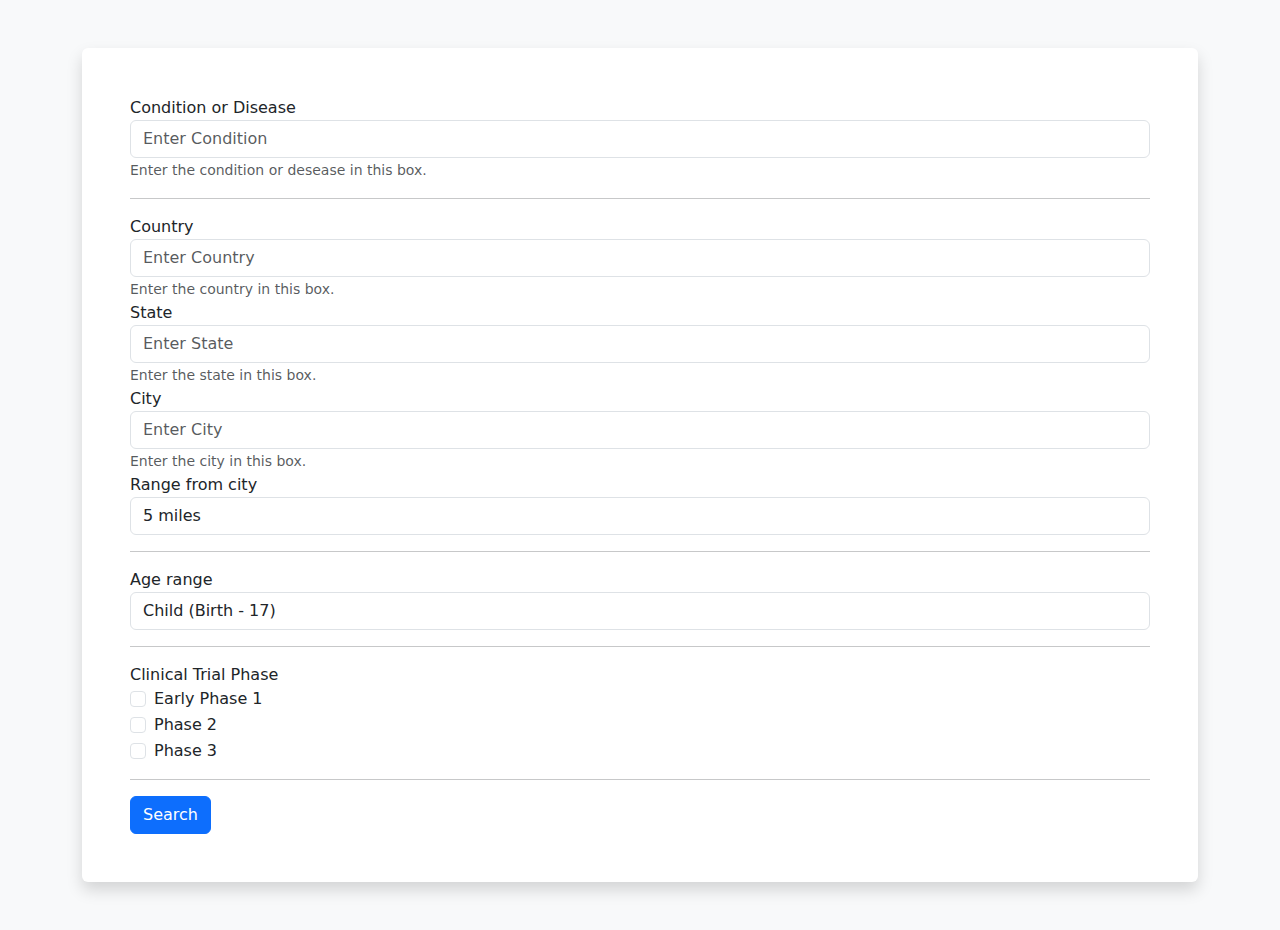
==== index.html @ 877302e4 "index.html : Initial form created with the following textbox: condition, country, state, city, range" ====
<!DOCTYPE html>
<html lang="en">

  <head>
    
    <!-- Meta Tag -->
    <meta charset="UTF-8">
    <meta name="viewport" content="width=device-width, initial-scale=1.0">
    <meta http-equiv="X-UA-Compatible" content="IE=edge">
    
    <!-- SEO -->
    <meta name="description" content="150 words">
    <meta name="author" content="FindMyClinicalTrial">
    <meta name="url" content="https://findmyclinicaltrial.org/">
    <meta name="copyright" content="FindMyClinicalTrial">
    <meta name="robots" content="index,follow">
      
    <title>FindMyClinicalTrial</title>

    <link rel="stylesheet" href="https://cdn.jsdelivr.net/npm/bootstrap@5.3.0-alpha1/dist/css/bootstrap.min.css">
    <link rel="stylesheet" href="assets/css/style.css">

    </head>
    <body class="bg-light">
        <div class="container">
            <div class="shadow p-5 mt-5 mb-5 bg-white rounded">
                <form id="searchForm">
                    <div class="form-group">
                        <label for="conditionSearch">Condition or Disease</label>
                        <input type="text" class="form-control" id="conditionSearch" aria-describedby="conditionHelp" placeholder="Enter Condition">
                        <small id="conditionHelp" class="form-text text-muted">Enter the condition or desease in this box.</small>
                    </div>
                    <hr>
                    <div class="form-group">
                        <label for="countryFilter">Country</label>
                        <input type="text" class="form-control" id="countryFilter" aria-describedby="countryHelp" placeholder="Enter Country">
                        <small id="countryHelp" class="form-text text-muted">Enter the country in this box.</small>
                    </div>
                    <div class="form-group">
                        <label for="stateFilter">State</label>
                        <input type="text" class="form-control" id="stateFilter" aria-describedby="stateHelp" placeholder="Enter State">
                        <small istateHelp" class="form-text text-muted">Enter the state in this box.</small>
                    </div>
                    <div class="form-group">
                        <label for="cityFilter">City</label>
                        <input type="text" class="form-control" id="cityFilter" aria-describedby="cityHelp" placeholder="Enter City">
                        <small id="cityHelp" class="form-text text-muted">Enter the city in this box.</small>
                    </div>
                    <div class="form-group">
                        <label for="rangeFromCity">Range from city</label>
                        <select class="form-control" id="rangeFromCity">
                            <option value="5">5 miles</option>
                            <option value="10">10 miles</option>
                            <option value="50">50 miles</option>
                            <option value="75">75 miles</option>
                            <option value="100">100 miles</option>
                        </select>
                    </div>
                    <hr>
                    <div class="form-group">
                        <label for="ageRange">Age range</label>
                        <select class="form-control" id="ageRange">
                            <option value="0-17">Child (Birth - 17)</option>
                            <option value="18-64">Adult (18 - 64)</option>
                            <option value="65-120">Older Adults (65+)</option>
                        </select>
                    </div>
                    <hr>
                    <div class="form-group">
                        Clinical Trial Phase
                        <div class="form-check">
                            <input class="form-check-input" type="checkbox" value="phase1" id="phase1">
                            <label class="form-check-label" for="phase1">
                                Early Phase 1
                            </label>
                        </div>
                        <div class="form-check">
                            <input class="form-check-input" type="checkbox" value="phase2" id="phase2">
                            <label class="form-check-label" for="phase2">
                                Phase 2
                            </label>
                        </div>
                        <div class="form-check">
                            <input class="form-check-input" type="checkbox" value="phase3" id="phase3">
                            <label class="form-check-label" for="phase3">
                                Phase 3
                            </label>
                        </div>
                    </div>
                    <hr>
                    <button type="submit" class="btn btn-primary">Search</button>
                  </form>
            </div>
        </div>

        <script src="https://cdn.jsdelivr.net/npm/bootstrap@5.3.0-alpha1/dist/js/bootstrap.bundle.min.js"></script>
        <script src="script.js"></script>

    </body>
</html>
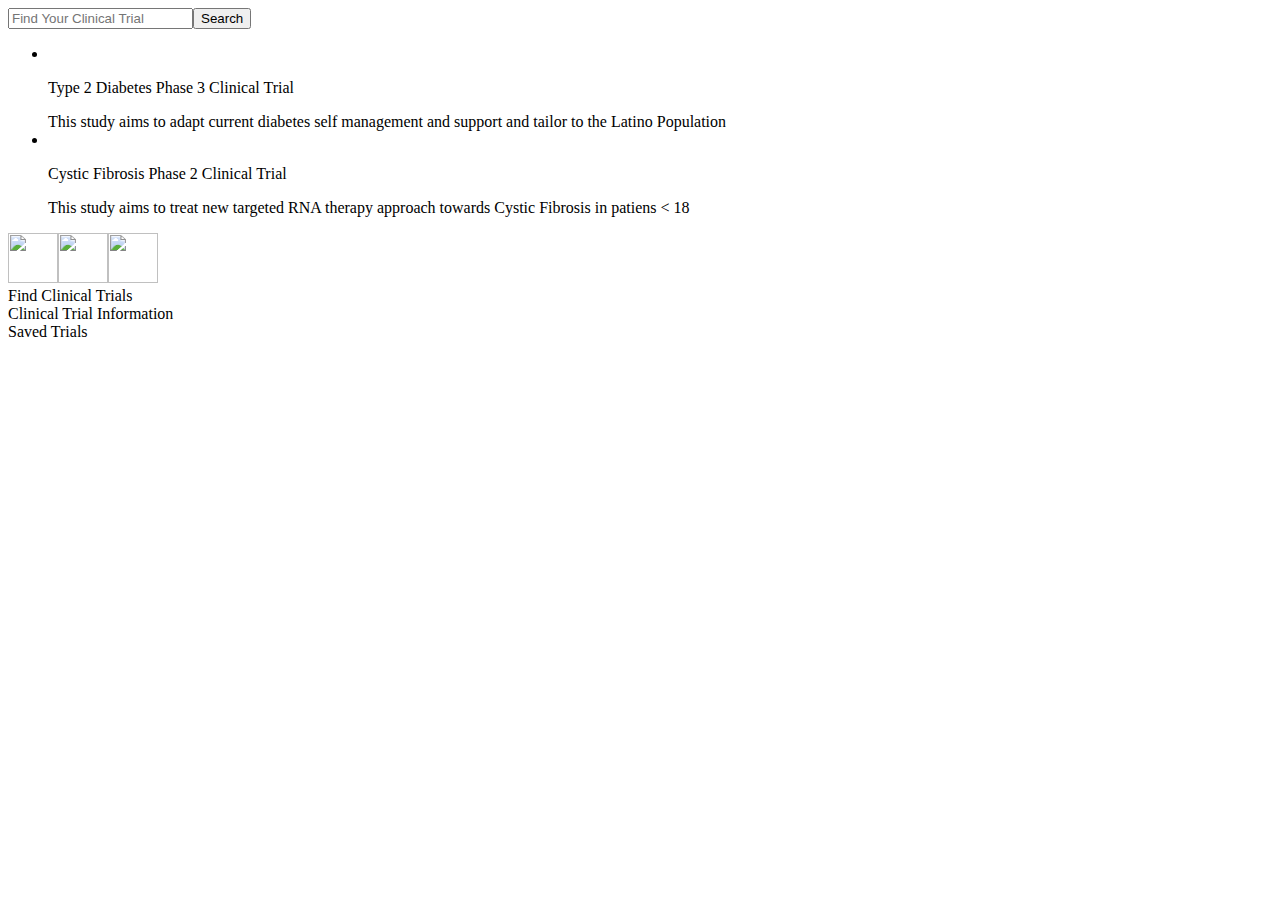
==== commit c617b8bd: "Add files via upload" ====
--- a/index.html
+++ b/index.html
@@ -1,100 +1,50 @@
-<!DOCTYPE html>
-<html lang="en">
-
-  <head>
-    
-    <!-- Meta Tag -->
-    <meta charset="UTF-8">
-    <meta name="viewport" content="width=device-width, initial-scale=1.0">
-    <meta http-equiv="X-UA-Compatible" content="IE=edge">
-    
-    <!-- SEO -->
-    <meta name="description" content="150 words">
-    <meta name="author" content="FindMyClinicalTrial">
-    <meta name="url" content="https://findmyclinicaltrial.org/">
-    <meta name="copyright" content="FindMyClinicalTrial">
-    <meta name="robots" content="index,follow">
-      
-    <title>FindMyClinicalTrial</title>
-
-    <link rel="stylesheet" href="https://cdn.jsdelivr.net/npm/bootstrap@5.3.0-alpha1/dist/css/bootstrap.min.css">
-    <link rel="stylesheet" href="assets/css/style.css">
-
-    </head>
-    <body class="bg-light">
-        <div class="container">
-            <div class="shadow p-5 mt-5 mb-5 bg-white rounded">
-                <form id="searchForm">
-                    <div class="form-group">
-                        <label for="conditionSearch">Condition or Disease</label>
-                        <input type="text" class="form-control" id="conditionSearch" aria-describedby="conditionHelp" placeholder="Enter Condition">
-                        <small id="conditionHelp" class="form-text text-muted">Enter the condition or desease in this box.</small>
-                    </div>
-                    <hr>
-                    <div class="form-group">
-                        <label for="countryFilter">Country</label>
-                        <input type="text" class="form-control" id="countryFilter" aria-describedby="countryHelp" placeholder="Enter Country">
-                        <small id="countryHelp" class="form-text text-muted">Enter the country in this box.</small>
-                    </div>
-                    <div class="form-group">
-                        <label for="stateFilter">State</label>
-                        <input type="text" class="form-control" id="stateFilter" aria-describedby="stateHelp" placeholder="Enter State">
-                        <small istateHelp" class="form-text text-muted">Enter the state in this box.</small>
-                    </div>
-                    <div class="form-group">
-                        <label for="cityFilter">City</label>
-                        <input type="text" class="form-control" id="cityFilter" aria-describedby="cityHelp" placeholder="Enter City">
-                        <small id="cityHelp" class="form-text text-muted">Enter the city in this box.</small>
-                    </div>
-                    <div class="form-group">
-                        <label for="rangeFromCity">Range from city</label>
-                        <select class="form-control" id="rangeFromCity">
-                            <option value="5">5 miles</option>
-                            <option value="10">10 miles</option>
-                            <option value="50">50 miles</option>
-                            <option value="75">75 miles</option>
-                            <option value="100">100 miles</option>
-                        </select>
-                    </div>
-                    <hr>
-                    <div class="form-group">
-                        <label for="ageRange">Age range</label>
-                        <select class="form-control" id="ageRange">
-                            <option value="0-17">Child (Birth - 17)</option>
-                            <option value="18-64">Adult (18 - 64)</option>
-                            <option value="65-120">Older Adults (65+)</option>
-                        </select>
-                    </div>
-                    <hr>
-                    <div class="form-group">
-                        Clinical Trial Phase
-                        <div class="form-check">
-                            <input class="form-check-input" type="checkbox" value="phase1" id="phase1">
-                            <label class="form-check-label" for="phase1">
-                                Early Phase 1
-                            </label>
-                        </div>
-                        <div class="form-check">
-                            <input class="form-check-input" type="checkbox" value="phase2" id="phase2">
-                            <label class="form-check-label" for="phase2">
-                                Phase 2
-                            </label>
-                        </div>
-                        <div class="form-check">
-                            <input class="form-check-input" type="checkbox" value="phase3" id="phase3">
-                            <label class="form-check-label" for="phase3">
-                                Phase 3
-                            </label>
-                        </div>
-                    </div>
-                    <hr>
-                    <button type="submit" class="btn btn-primary">Search</button>
-                  </form>
-            </div>
+<!DOCTYPE html><!--  This site was created in Webflow. https://www.webflow.com  -->
+<!--  Last Published: Sun Jun 25 2023 19:03:52 GMT+0000 (Coordinated Universal Time)  -->
+<html data-wf-page="648f4435dc2a09b635c73d99" data-wf-site="648f4435dc2a09b635c73d93">
+<head>
+  <meta charset="utf-8">
+  <title>FindMyClinicalTrial UI</title>
+  <meta content="width=device-width, initial-scale=1" name="viewport">
+  <meta content="Webflow" name="generator">
+  <link href="css/normalize.css" rel="stylesheet" type="text/css">
+  <link href="css/webflow.css" rel="stylesheet" type="text/css">
+  <link href="css/findmyclinicaltrial-ui-a6b2c1.webflow.css" rel="stylesheet" type="text/css">
+  <script type="text/javascript">!function(o,c){var n=c.documentElement,t=" w-mod-";n.className+=t+"js",("ontouchstart"in o||o.DocumentTouch&&c instanceof DocumentTouch)&&(n.className+=t+"touch")}(window,document);</script>
+  <link href="images/favicon.ico" rel="shortcut icon" type="image/x-icon">
+  <link href="images/webclip.png" rel="apple-touch-icon">
+</head>
+<body class="body">
+  <div class="w-layout-blockcontainer w-container">
+    <form action="/search" class="search w-form"><input type="search" class="w-input" maxlength="256" name="query" placeholder="Find Your Clinical Trial" id="search" required=""><input type="submit" value="Search" class="search-button w-button"></form>
+  </div>
+  <div class="w-layout-blockcontainer container w-container">
+    <section class="features-list wf-section">
+      <div class="container-2">
+        <div class="features-wrapper-two">
+          <ul role="list" class="features-right w-list-unstyled">
+            <li class="features-block-two"><img src="images/Screen-Shot-2023-06-25-at-8.12.23-PM.png" loading="lazy" width="1000" sizes="80px" srcset="images/Screen-Shot-2023-06-25-at-8.12.23-PM-p-500.png 500w, images/Screen-Shot-2023-06-25-at-8.12.23-PM.png 594w" alt="" class="features-image">
+              <p>Type 2 Diabetes Phase 3 Clinical Trial</p>
+              <div>This study aims to adapt current diabetes self management and support and tailor to the Latino Population</div>
+            </li>
+            <li class="features-block-two"><img src="images/Screen-Shot-2023-06-25-at-8.12.28-PM.png" loading="lazy" sizes="80px" srcset="images/Screen-Shot-2023-06-25-at-8.12.28-PM-p-500.png 500w, images/Screen-Shot-2023-06-25-at-8.12.28-PM.png 590w" alt="" class="features-image">
+              <p>Cystic Fibrosis Phase 2 Clinical Trial</p>
+              <div>This study aims to treat new targeted RNA therapy approach towards Cystic Fibrosis in patiens &lt; 18</div>
+            </li>
+          </ul>
         </div>
-
-        <script src="https://cdn.jsdelivr.net/npm/bootstrap@5.3.0-alpha1/dist/js/bootstrap.bundle.min.js"></script>
-        <script src="script.js"></script>
-
-    </body>
+      </div>
+    </section>
+  </div>
+  <div class="w-layout-blockcontainer w-container">
+    <section class="section wf-section">
+      <div class="w-layout-grid grid"><img src="images/1200px-VisualEditor_-_Icon_-_Search-big_-_white.svg.png" loading="lazy" width="50" height="50" srcset="images/1200px-VisualEditor_-_Icon_-_Search-big_-_white.svg-p-500.png 500w, images/1200px-VisualEditor_-_Icon_-_Search-big_-_white.svg-p-800.png 800w, images/1200px-VisualEditor_-_Icon_-_Search-big_-_white.svg-p-1080.png 1080w, images/1200px-VisualEditor_-_Icon_-_Search-big_-_white.svg.png 1200w" sizes="50px" id="w-node-fa4e4db7-881f-29a4-9670-2dc91b2c50c6-35c73d99" alt=""><img src="images/1200px-Question_mark_white_icon.svg.png" loading="lazy" width="50" height="50" srcset="images/1200px-Question_mark_white_icon.svg-p-500.png 500w, images/1200px-Question_mark_white_icon.svg-p-800.png 800w, images/1200px-Question_mark_white_icon.svg-p-1080.png 1080w, images/1200px-Question_mark_white_icon.svg.png 1200w" sizes="50px" id="w-node-ea7af3fb-4743-163b-35ce-c33c2ea14bd8-35c73d99" alt=""><img src="images/440px-Plan_icon_WHITE-01.svg.png" loading="lazy" width="50" height="50" id="w-node-bfbe95bb-b779-dd5f-c9a1-d8d949efc07d-35c73d99" alt="">
+        <div id="w-node-_8eb0c772-9b5c-9139-14e9-c18096aa78fc-35c73d99" class="text-block">Find Clinical Trials</div>
+        <div id="w-node-_7c5d76cf-7271-bea3-256c-4b0b88ebb0f8-35c73d99" class="text-block-2">Clinical Trial Information</div>
+        <div id="w-node-aad2af3b-f26c-0b6a-3003-fd696555c285-35c73d99" class="text-block-3">Saved Trials</div>
+      </div>
+    </section>
+  </div>
+  <script src="https://d3e54v103j8qbb.cloudfront.net/js/jquery-3.5.1.min.dc5e7f18c8.js?site=648f4435dc2a09b635c73d93" type="text/javascript" integrity="sha256-9/aliU8dGd2tb6OSsuzixeV4y/faTqgFtohetphbbj0=" crossorigin="anonymous"></script>
+  <script src="js/webflow.js" type="text/javascript"></script>
+</body>
 </html>